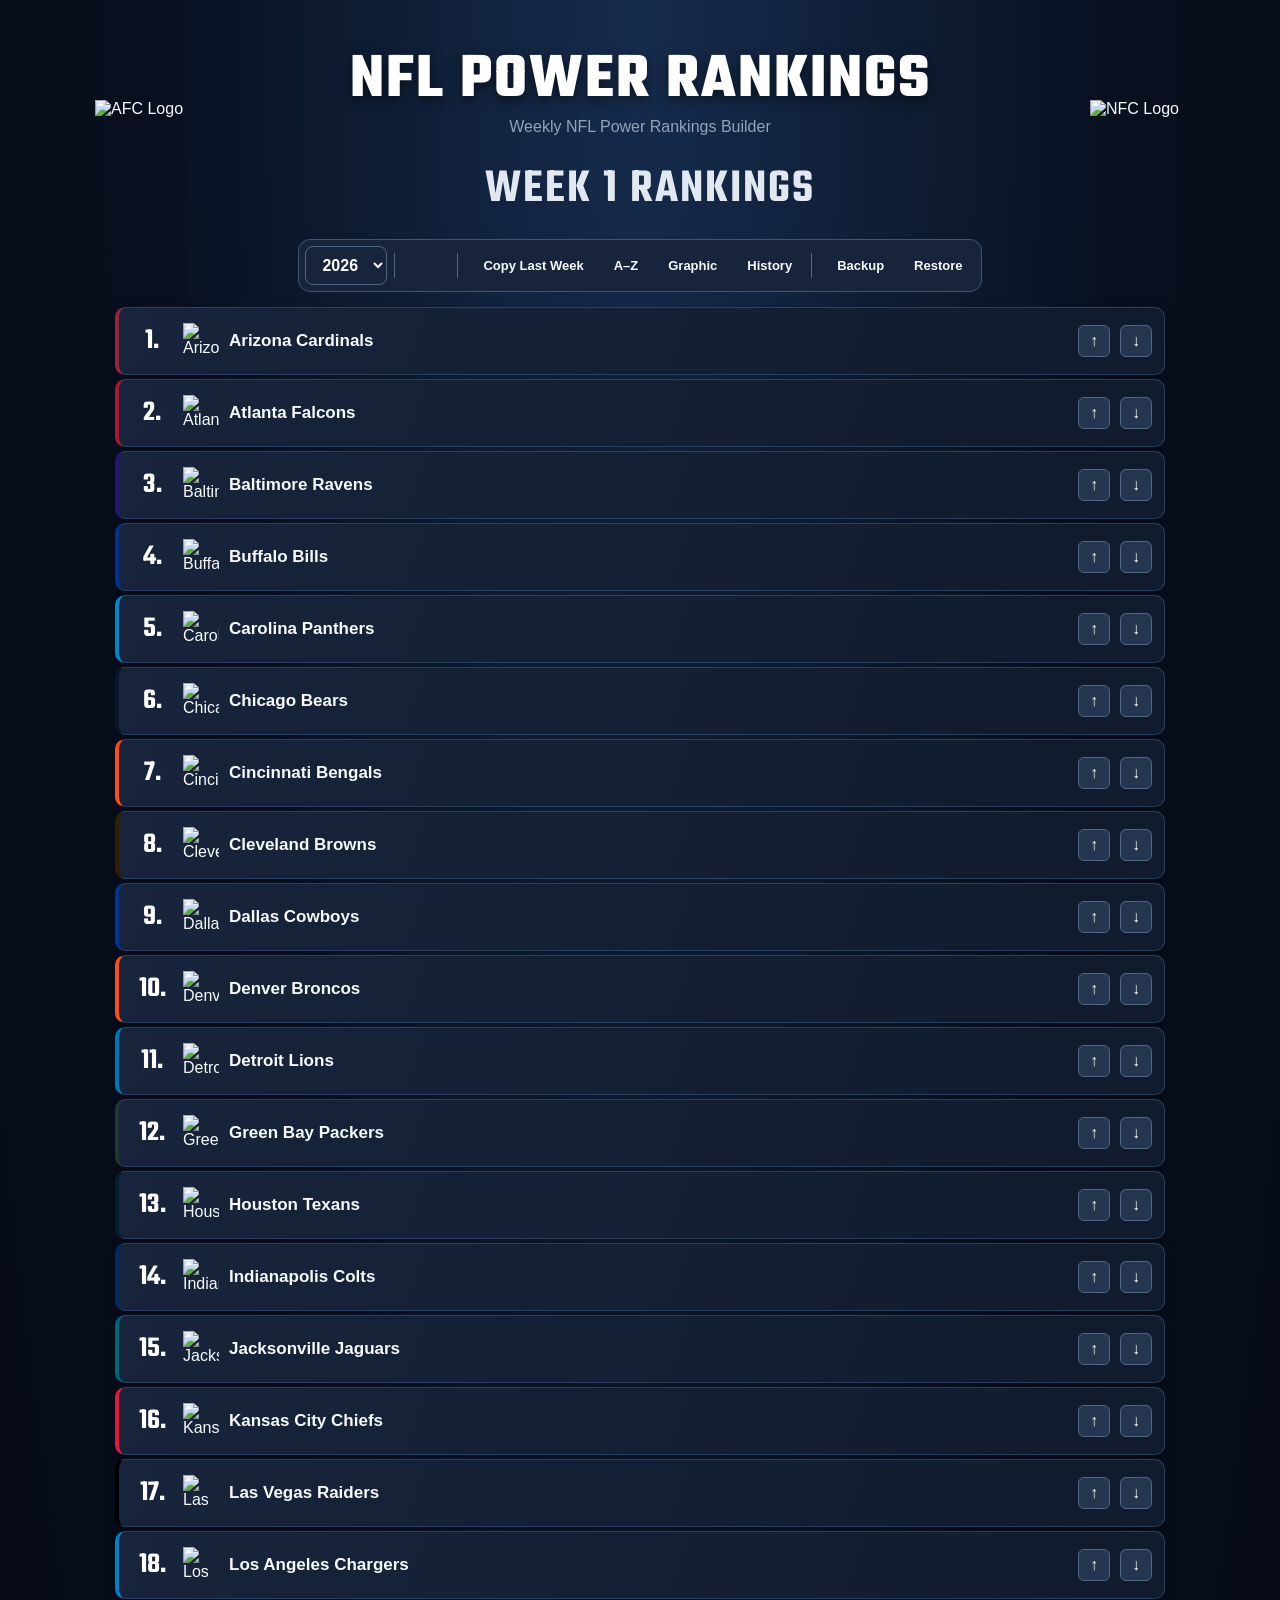
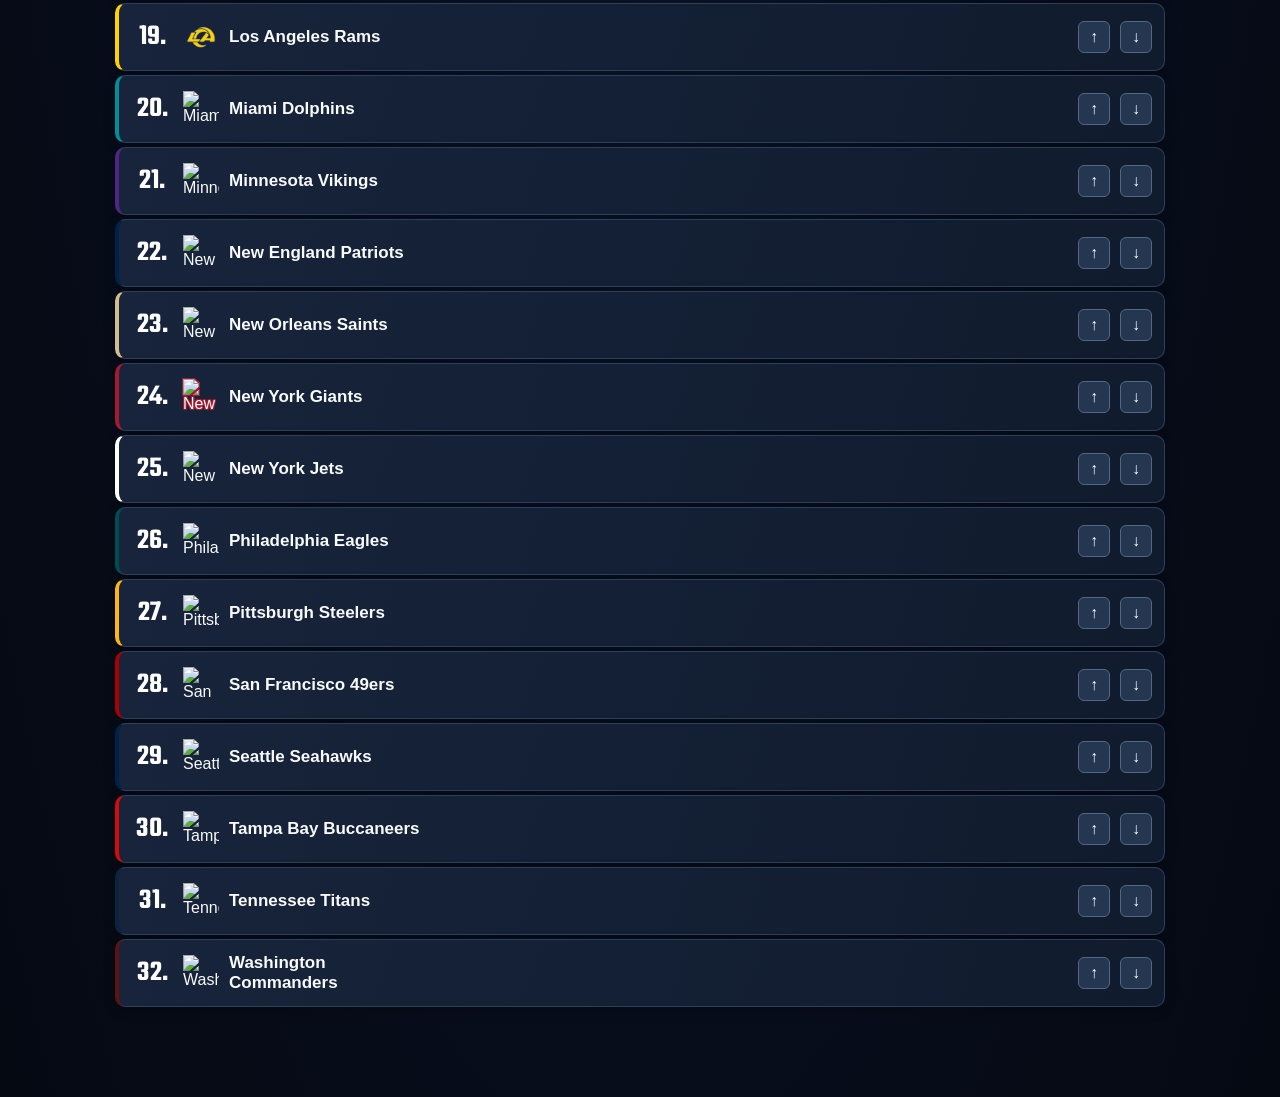
==== index.html @ c875bb42 "Add files via upload" ====
<!DOCTYPE html>
<html lang="en">
<head>
    <meta charset="UTF-8">

    <meta name="viewport" content="width=device-width, initial-scale=1.0">

    <title>NFL Power Rankings</title>
    
    
    <link rel="stylesheet" href="style.css?v=10">


     <script src="https://unpkg.com/lucide@0.468.0/dist/umd/lucide.min.js"></script>
</head>
<body>
    
<div class="site-header">

    <img
        src="https://commons.wikimedia.org/wiki/Special:Redirect/file/American_Football_Conference_logo.svg"
        alt="AFC Logo"
        class="conference-logo"
    >

    <div class="header-text">
        <h1>NFL POWER RANKINGS</h1>
        <p>Weekly NFL Power Rankings Builder</p>
    </div>

    <img
        src="https://commons.wikimedia.org/wiki/Special:Redirect/file/National_Football_Conference_logo.svg"
        alt="NFC Logo"
        class="conference-logo"
    >

</div>



<div class="season-week-header">
    <h2 id="weekTitle">Week 1 Rankings</h2>
</div>








<div class="controls-container">


    <select id="seasonSelect" onchange="changeSeason()">
        <option value="2026">2026</option>
        <option value="2027">2027</option>
        <option value="2028">2028</option>
        <option value="2029">2029</option>
        <option value="2030">2030</option>
    </select>

    <span class="toolbar-divider"></span>

    <button onclick="previousWeek()" title="Previous Week">
        <i data-lucide="chevron-left"></i>
    </button>

    <button onclick="nextWeek()" title="Next Week">
        <i data-lucide="chevron-right"></i>
    </button>

    <span class="toolbar-divider"></span>

    <button onclick="copyPreviousWeek()" title="Copy Previous Week's Rankings">
        <i data-lucide="copy"></i>
        Copy Last Week
    </button>

    <button onclick="sortAlphabetically()" title="Sort Alphabetically">
        <i data-lucide="arrow-down-a-z"></i>
        A–Z
    </button>

    <button onclick="generateGraphic()" title="Generate Graphic">
        <i data-lucide="image"></i>
        Graphic
    </button>


<button onclick="window.location.href='history.html'"
        title="View Rankings History">
    <i data-lucide="chart-no-axes-combined"></i>
    History
</button>


    <span class="toolbar-divider"></span>

    <button onclick="downloadBackup()" title="Download Backup">
        <i data-lucide="download"></i>
        Backup
    </button>

    <button onclick="document.getElementById('backupFileInput').click()"
            title="Restore Backup">
        <i data-lucide="upload"></i>
        Restore
    </button>

</div>





<input
    type="file"
    id="backupFileInput"
    accept=".json,application/json"
    style="display: none;"
    onchange="restoreBackup(event)"
>

<div id="rankings"></div>


<script>



const today = new Date();

let currentSeason = today.getFullYear();

// January and February belong to the previous NFL season
if (today.getMonth() === 0 || today.getMonth() === 1) {
    currentSeason--;
}

let currentWeek = Number(localStorage.getItem("currentWeek")) || 1;


function migrate2026Rankings() {
    for (let week = 1; week <= 18; week++) {
        const oldKey = "rankings_week_" + week;
        const newKey = "rankings_2026_week_" + week;

        const oldRankings = localStorage.getItem(oldKey);
        const newRankings = localStorage.getItem(newKey);

        // Copy old rankings only if the new key doesn't exist.
        if (oldRankings !== null && newRankings === null) {
            localStorage.setItem(newKey, oldRankings);
        }
    }
}

// Copy existing rankings into the 2026 season.
migrate2026Rankings();
   


const defaultTeams = [
    "Arizona Cardinals",
    "Atlanta Falcons",
    "Baltimore Ravens",
    "Buffalo Bills",
    "Carolina Panthers",
    "Chicago Bears",
    "Cincinnati Bengals",
    "Cleveland Browns",
    "Dallas Cowboys",
    "Denver Broncos",
    "Detroit Lions",
    "Green Bay Packers",
    "Houston Texans",
    "Indianapolis Colts",
    "Jacksonville Jaguars",
    "Kansas City Chiefs",
    "Las Vegas Raiders",
    "Los Angeles Chargers",
    "Los Angeles Rams",
    "Miami Dolphins",
    "Minnesota Vikings",
    "New England Patriots",
    "New Orleans Saints",
    "New York Giants",
    "New York Jets",
    "Philadelphia Eagles",
    "Pittsburgh Steelers",
    "San Francisco 49ers",
    "Seattle Seahawks",
    "Tampa Bay Buccaneers",
    "Tennessee Titans",
    "Washington Commanders"
];

const teamAbbreviations = {
    "Arizona Cardinals": "ari",
    "Atlanta Falcons": "atl",
    "Baltimore Ravens": "bal",
    "Buffalo Bills": "buf",
    "Carolina Panthers": "car",
    "Chicago Bears": "chi",
    "Cincinnati Bengals": "cin",
    "Cleveland Browns": "cle",
    "Dallas Cowboys": "dal",
    "Denver Broncos": "den",
    "Detroit Lions": "det",
    "Green Bay Packers": "gb",
    "Houston Texans": "hou",
    "Indianapolis Colts": "ind",
    "Jacksonville Jaguars": "jax",
    "Kansas City Chiefs": "kc",
    "Las Vegas Raiders": "lv",
    "Los Angeles Chargers": "lac",
    "Los Angeles Rams": "lar",
    "Miami Dolphins": "mia",
    "Minnesota Vikings": "min",
    "New England Patriots": "ne",
    "New Orleans Saints": "no",
    "New York Giants": "nyg",
    "New York Jets": "nyj",
    "Philadelphia Eagles": "phi",
    "Pittsburgh Steelers": "pit",
    "San Francisco 49ers": "sf",
    "Seattle Seahawks": "sea",
    "Tampa Bay Buccaneers": "tb",
    "Tennessee Titans": "ten",
    "Washington Commanders": "wsh"
};

const teamColors = {
    "Arizona Cardinals": "#97233F",
    "Atlanta Falcons": "#A71930",
    "Baltimore Ravens": "#241773",
    "Buffalo Bills": "#00338D",
    "Carolina Panthers": "#0085CA",
    "Chicago Bears": "#0B162A",
    "Cincinnati Bengals": "#FB4F14",
    "Cleveland Browns": "#311D00",
    "Dallas Cowboys": "#003594",
    "Denver Broncos": "#FB4F14",
    "Detroit Lions": "#0076B6",
    "Green Bay Packers": "#203731",
    "Houston Texans": "#03202F",
    "Indianapolis Colts": "#002C5F",
    "Jacksonville Jaguars": "#006778",
    "Kansas City Chiefs": "#E31837",
    "Las Vegas Raiders": "#000000",
    "Los Angeles Chargers": "#0080C6",
    "Los Angeles Rams": "#FFD100",
    "Miami Dolphins": "#008E97",
    "Minnesota Vikings": "#4F2683",
    "New England Patriots": "#002244",
    "New Orleans Saints": "#D3BC8D",
    "New York Giants": "#A71930",
    "New York Jets": "#FFFFFF",
    "Philadelphia Eagles": "#004C54",
    "Pittsburgh Steelers": "#FFB612",
    "San Francisco 49ers": "#AA0000",
    "Seattle Seahawks": "#002244",
    "Tampa Bay Buccaneers": "#D50A0A",
    "Tennessee Titans": "#0C2340",
    "Washington Commanders": "#5A1414"
};








teams = JSON.parse(
    localStorage.getItem(
        "rankings_" + currentSeason + "_week_" + currentWeek
    )
) || [...defaultTeams];








function displayRankings() {
    let rankingsDiv = document.getElementById("rankings");
    rankingsDiv.innerHTML = "";

    teams.forEach(function(team, index) {
        let change = getRankChange(team, index + 1);
        let changeDisplay = "";

        if (change > 0) {
            changeDisplay = `<span style="color: green;">▲ ${change}</span>`;
        } else if (change < 0) {
            changeDisplay = `<span style="color: red;">▼ ${Math.abs(change)}</span>`;
        } else if (change === 0) {
            changeDisplay = `<span style="color: gray;">—</span>`;
        }

        // Get the team's official color
        const teamColor = teamColors[team] || "#4b6b97";

        rankingsDiv.innerHTML += `
            <p class="ranking-card"
               draggable="true"
               data-index="${index}"
               style="display: flex; align-items: center; gap: 12px;
                      border-left-color: ${teamColor};">

                <strong>${index + 1}.</strong>

                <img
                    
                    src="${team === 'Los Angeles Rams' ? 'rams-logo.png' : `https://a.espncdn.com/i/teamlogos/nfl/500/${teamAbbreviations[team]}.png`}"
                    alt="${team} logo"
                    width="40"
                    height="40"
                    draggable="false"
                    style="object-fit: contain; filter: ${team === 'New York Giants' ? 'drop-shadow(1px 0 0 #A71930) drop-shadow(-1px 0 0 #A71930) drop-shadow(0 1px 0 #A71930) drop-shadow(0 -1px 0 #A71930)' : 'none'};"

                >

                <span style="width: 200px;">${team}</span>

                ${changeDisplay}

                <button onclick="moveUp(${index})">↑</button>
                <button onclick="moveDown(${index})">↓</button>
            </p>
        `;
    });

    setupDragAndDrop();
}

    







function setupDragAndDrop() {
    const rankingsDiv = document.getElementById("rankings");
    const cards = rankingsDiv.querySelectorAll(".ranking-card");

    let draggedIndex = null;
    let insertIndex = null;
    let pointerY = null;
    let scrollFrame = null;

    const indicator = document.createElement("div");
    indicator.className = "drop-indicator";

    // Auto-scroll settings
    const scrollZone = 110;
    const maxScrollSpeed = 20;

    function updateIndicator(clientY) {
        if (draggedIndex === null) return;

        const visibleCards = Array.from(cards);

        // Find where the dragged team should be inserted
        let targetCard = null;

        for (const card of visibleCards) {
            const rect = card.getBoundingClientRect();
            const midpoint = rect.top + rect.height / 2;

            if (clientY < midpoint) {
                targetCard = card;
                break;
            }
        }

        if (targetCard) {
            insertIndex = Number(targetCard.dataset.index);
            rankingsDiv.insertBefore(indicator, targetCard);
        } else {
            insertIndex = teams.length;
            rankingsDiv.appendChild(indicator);
        }
    }

    function autoScroll() {
        if (draggedIndex === null) {
            scrollFrame = null;
            return;
        }

        if (pointerY !== null) {
            const viewportHeight = window.innerHeight;
            let scrollAmount = 0;

            if (pointerY < scrollZone) {
                const intensity =
                    (scrollZone - Math.max(0, pointerY)) / scrollZone;

                scrollAmount = -maxScrollSpeed * intensity;

            } else if (pointerY > viewportHeight - scrollZone) {
                const intensity =
                    (pointerY - (viewportHeight - scrollZone)) / scrollZone;

                scrollAmount = maxScrollSpeed * intensity;
            }

            if (scrollAmount !== 0) {
                window.scrollBy(0, scrollAmount);
                updateIndicator(pointerY);
            }
        }

        scrollFrame = requestAnimationFrame(autoScroll);
    }

    function finishDrop() {
        if (draggedIndex === null || insertIndex === null) return;

        const movedTeam = teams.splice(draggedIndex, 1)[0];

        const finalIndex =
            insertIndex > draggedIndex
                ? insertIndex - 1
                : insertIndex;

        teams.splice(finalIndex, 0, movedTeam);

        cleanupDrag();

        saveRankings();
        displayRankings();
    }

    function cleanupDrag() {
        indicator.remove();

        cards.forEach(function(card) {
            card.classList.remove("dragging");
        });

        draggedIndex = null;
        insertIndex = null;
        pointerY = null;

        if (scrollFrame !== null) {
            cancelAnimationFrame(scrollFrame);
            scrollFrame = null;
        }
    }

    cards.forEach(function(card) {
        card.addEventListener("dragstart", function(event) {
            draggedIndex = Number(card.dataset.index);
            insertIndex = draggedIndex;
            pointerY = null;

            event.dataTransfer.effectAllowed = "move";
            event.dataTransfer.setData(
                "text/plain",
                String(draggedIndex)
            );

            card.classList.add("dragging");

            if (scrollFrame === null) {
                scrollFrame = requestAnimationFrame(autoScroll);
            }
        });

        card.addEventListener("dragover", function(event) {
            event.preventDefault();
            event.dataTransfer.dropEffect = "move";

            pointerY = event.clientY;
            updateIndicator(pointerY);
        });

        card.addEventListener("drop", function(event) {
            event.preventDefault();
            finishDrop();
        });

        card.addEventListener("dragend", function() {
            cleanupDrag();
        });
    });

    // Allow drops in the ranking list, including on the indicator
    rankingsDiv.addEventListener("dragover", function(event) {
        if (draggedIndex === null) return;

        event.preventDefault();
        event.dataTransfer.dropEffect = "move";

        pointerY = event.clientY;
        updateIndicator(pointerY);
    });

    rankingsDiv.addEventListener("drop", function(event) {
        if (draggedIndex === null) return;

        event.preventDefault();
        finishDrop();
    });
}



        



    function moveUp(index) {
        if (index === 0) return;

        [teams[index - 1], teams[index]] =
            [teams[index], teams[index - 1]];

        saveRankings();
        displayRankings();
    }

    function moveDown(index) {
        if (index === teams.length - 1) return;

        [teams[index + 1], teams[index]] =
            [teams[index], teams[index + 1]];

        saveRankings();
        displayRankings();
    }




function getRankChange(team, currentRank) {
    if (currentWeek === 1) return null;

    const previousWeekKey =
        "rankings_" + currentSeason + "_week_" + (currentWeek - 1);

    const previousRankings = JSON.parse(
        localStorage.getItem(previousWeekKey)
    );

    if (!previousRankings) return null;

    const previousRank = previousRankings.indexOf(team) + 1;

    if (previousRank === 0) return null;

    return previousRank - currentRank;
}





function updateAllWeeks() {
    // Find all seasons that have saved rankings
    const seasons = new Set([currentSeason]);

    for (let i = 0; i < localStorage.length; i++) {
        const key = localStorage.key(i);
        const match = key.match(/^rankings_(\d{4})_week_(\d{1,2})$/);

        if (match) {
            seasons.add(Number(match[1]));
        }
    }

    // Check saved rankings for every season
    seasons.forEach(function(season) {
        for (let week = 1; week <= 18; week++) {
            const key = "rankings_" + season + "_week_" + week;
            const saved = localStorage.getItem(key);

            if (saved) {
                const weekTeams = JSON.parse(saved);

                // Add any missing NFL teams
                defaultTeams.forEach(function(team) {
                    if (!weekTeams.includes(team)) {
                        weekTeams.push(team);
                    }
                });

                localStorage.setItem(key, JSON.stringify(weekTeams));
            }
        }
    });
}




function saveRankings() {
    const key = "rankings_" + currentSeason + "_week_" + currentWeek;
    localStorage.setItem(key, JSON.stringify(teams));
}




function downloadBackup() {
    // Save the current week's rankings first
    saveRankings();

    const backup = {
        type: "nfl-power-rankings-backup",
        version: 2,
        currentSeason: currentSeason,
        currentWeek: currentWeek,
        savedAt: new Date().toISOString(),
        seasons: {}
    };

    // Collect rankings from every saved season
    for (let i = 0; i < localStorage.length; i++) {
        const key = localStorage.key(i);

        // Find keys such as rankings_2026_week_7
        const match = key.match(/^rankings_(\d{4})_week_(\d{1,2})$/);

        if (!match) continue;

        const season = match[1];
        const week = Number(match[2]);

        if (week < 1 || week > 18) continue;

        if (!backup.seasons[season]) {
            backup.seasons[season] = {};
        }

        backup.seasons[season][week] = JSON.parse(
            localStorage.getItem(key)
        );
    }

    // Create the backup file
    const json = JSON.stringify(backup, null, 2);

    const blob = new Blob([json], {
        type: "application/json"
    });

    const url = URL.createObjectURL(blob);
    const link = document.createElement("a");

    // Include the date and time in the filename
    const now = new Date();

    const year = now.getFullYear();
    const month = String(now.getMonth() + 1).padStart(2, "0");
    const day = String(now.getDate()).padStart(2, "0");
    const hours = String(now.getHours()).padStart(2, "0");
    const minutes = String(now.getMinutes()).padStart(2, "0");

    link.href = url;

    link.download =
        `NFL-Power-Rankings-All-Seasons-Backup-${year}-${month}-${day}-${hours}${minutes}.json`;

    document.body.appendChild(link);
    link.click();
    link.remove();

    setTimeout(function() {
        URL.revokeObjectURL(url);
    }, 1000);
}




async function restoreBackup(event) {
    const input = event.target;
    const file = input.files[0];

    if (!file) return;

    try {
        const contents = await file.text();
        const backup = JSON.parse(contents);

        if (
            !backup ||
            backup.type !== "nfl-power-rankings-backup" ||
            ![1, 2].includes(backup.version)
        ) {
            throw new Error("This is not a valid NFL Power Rankings backup.");
        }

        
        let restoredSeasons = {};
        let restoredSeason;
        let restoredWeek;

        if (backup.version === 1) {
            // Older backups contain only 2026 rankings.
            restoredSeasons["2026"] = backup.rankings;
            restoredSeason = 2026;
            restoredWeek = backup.currentWeek;
        } else {
            // New backups contain multiple seasons.
            restoredSeasons = backup.seasons;
            restoredSeason = Number(backup.currentSeason);
            restoredWeek = backup.currentWeek;
        }

        if (
            !Number.isInteger(restoredSeason) ||
            restoredSeason < 2000 ||
            restoredSeason > 2100 ||
            !Number.isInteger(restoredWeek) ||
            restoredWeek < 1 ||
            restoredWeek > 18 ||
            !restoredSeasons ||
            typeof restoredSeasons !== "object" ||
            Array.isArray(restoredSeasons)
        ) {
            throw new Error("The backup contains invalid season information.");
        }

        const validatedData = {};
        let totalWeeks = 0;

        // Validate every season and week before changing saved data.
        for (const season in restoredSeasons) {
            if (
                !/^\d{4}$/.test(season) ||
                Number(season) < 2000 ||
                Number(season) > 2100
            ) {
                throw new Error("Invalid season found: " + season);
            }

            const seasonData = restoredSeasons[season];

            if (
                !seasonData ||
                typeof seasonData !== "object" ||
                Array.isArray(seasonData)
            ) {
                throw new Error("Invalid data for season " + season);
            }

            for (const week in seasonData) {
                const weekNumber = Number(week);

                if (
                    !Number.isInteger(weekNumber) ||
                    weekNumber < 1 ||
                    weekNumber > 18 ||
                    String(weekNumber) !== week
                ) {
                    throw new Error("Invalid week found in backup.");
                }

                const rankings = seasonData[week];

                const valid =
                    Array.isArray(rankings) &&
                    rankings.length === defaultTeams.length &&
                    new Set(rankings).size === defaultTeams.length &&
                    rankings.every(team => defaultTeams.includes(team));

                if (!valid) {
                    throw new Error(
                        "Invalid rankings for " +
                        season + " Week " + week
                    );
                }

                const key =
                    "rankings_" + season + "_week_" + week;

                validatedData[key] = JSON.stringify(rankings);
                totalWeeks++;
            }
        }

        if (totalWeeks === 0) {
            throw new Error("The backup contains no saved rankings.");
        }

        const confirmed = confirm(
            "Restore this backup?\n\n" +
            "This contains " + totalWeeks +
            " saved weeks across " +
            Object.keys(restoredSeasons).length +
            " season(s).\n\n" +
            "Restoring will replace your current saved rankings. " +
            "Download a backup of your current data first if needed."
        );

        if (!confirmed) return;

        // Identify existing season-specific ranking keys.
        const existingKeys = [];

        for (let i = 0; i < localStorage.length; i++) {
            const key = localStorage.key(i);

            if (/^rankings_\d{4}_week_\d{1,2}$/.test(key)) {
                existingKeys.push(key);
            }
        }

        // Save a temporary snapshot so failed restores can roll back.
        const snapshot = {};

        existingKeys.forEach(key => {
            snapshot[key] = localStorage.getItem(key);
        });

        const oldSeason = localStorage.getItem("currentSeason");
        const oldWeek = localStorage.getItem("currentWeek");

        try {
            existingKeys.forEach(key => {
                localStorage.removeItem(key);
            });

            for (const key in validatedData) {
                localStorage.setItem(key, validatedData[key]);
            }

            localStorage.setItem("currentSeason", String(restoredSeason));
            localStorage.setItem("currentWeek", String(restoredWeek));

        } catch (storageError) {
            // Restore previous values if saving fails.
            for (const key in validatedData) {
                localStorage.removeItem(key);
            }

            for (const key in snapshot) {
                localStorage.setItem(key, snapshot[key]);
            }

            if (oldSeason === null) {
                localStorage.removeItem("currentSeason");
            } else {
                localStorage.setItem("currentSeason", oldSeason);
            }

            if (oldWeek === null) {
                localStorage.removeItem("currentWeek");
            } else {
                localStorage.setItem("currentWeek", oldWeek);
            }

            throw storageError;
        }

        // Load the restored season and week.
        currentSeason = restoredSeason;
        currentWeek = restoredWeek;

        const currentKey =
            "rankings_" + currentSeason + "_week_" + currentWeek;

        teams = localStorage.getItem(currentKey)
            ? JSON.parse(localStorage.getItem(currentKey))
            : [...defaultTeams];

        document.getElementById("seasonSelect").value =
            String(currentSeason);

        document.getElementById("weekTitle").textContent =
            "Week " + currentWeek + " Rankings";

        displayRankings();

        alert("Backup restored successfully!");

    } catch (error) {
        console.error(error);
        alert("Could not restore backup: " + error.message);

    } finally {
        // Allow the same file to be selected again.
        input.value = "";
    }
}





function nextWeek() {
    if (currentWeek === 18) return;

    saveRankings();

    currentWeek++;
    localStorage.setItem("currentWeek", currentWeek);

    const key = "rankings_" + currentSeason + "_week_" + currentWeek;
    const savedWeek = localStorage.getItem(key);

    if (savedWeek) {
        teams = JSON.parse(savedWeek);
    } else {
        // Start a new week using the previous week's order
        saveRankings();
    }

    document.getElementById("weekTitle").textContent =
        "Week " + currentWeek + " Rankings";

    displayRankings();
}

function previousWeek() {
    if (currentWeek === 1) return;

    saveRankings();

    currentWeek--;
    localStorage.setItem("currentWeek", currentWeek);

    const key = "rankings_" + currentSeason + "_week_" + currentWeek;
    const savedWeek = localStorage.getItem(key);

    if (savedWeek) {
        teams = JSON.parse(savedWeek);
    } else {
        teams = [...defaultTeams];
    }

    document.getElementById("weekTitle").textContent =
        "Week " + currentWeek + " Rankings";

    displayRankings();
}




function copyPreviousWeek() {
    if (currentWeek === 1) {
        alert("Week 1 does not have a previous week to copy.");
        return;
    }

    const previousWeekKey =
        "rankings_" + currentSeason + "_week_" + (currentWeek - 1);

    const previousRankings = localStorage.getItem(previousWeekKey);

    if (!previousRankings) {
        alert("No saved rankings found for the previous week.");
        return;
    }

    const confirmed = confirm(
        "Copy Week " + (currentWeek - 1) +
        " of the " + currentSeason + " season into Week " +
        currentWeek + "?\n\nThis will replace your current rankings."
    );

    if (!confirmed) return;

    teams = JSON.parse(previousRankings);

    saveRankings();
    displayRankings();
}



function changeSeason() {
    const selectedSeason = Number(
        document.getElementById("seasonSelect").value
    );

    if (selectedSeason === currentSeason) return;

    // Save the current season's rankings before switching
    saveRankings();

    // Switch to the selected season
    currentSeason = selectedSeason;
    localStorage.setItem("currentSeason", currentSeason);

    // Start at Week 1 of the selected season
    currentWeek = 1;
    localStorage.setItem("currentWeek", currentWeek);

    // Load existing rankings or start with alphabetical order
    const key = "rankings_" + currentSeason + "_week_1";
    const savedRankings = localStorage.getItem(key);

    teams = savedRankings
        ? JSON.parse(savedRankings)
        : [...defaultTeams];

    document.getElementById("weekTitle").textContent =
        "Week 1 Rankings";

    displayRankings();
}



function sortAlphabetically() {
    const confirmed = confirm(
        "Sort Week " + currentWeek +
        " alphabetically (A–Z)?\n\n" +
        "This will replace your current ranking order."
    );

    if (!confirmed) return;

    // Sort teams alphabetically by name
    teams.sort((a, b) => a.localeCompare(b));

    // Automatically save the new ranking order
    saveRankings();

    // Update the displayed rankings
    displayRankings();
}



document.getElementById("weekTitle").textContent =
    "Week " + currentWeek + " Rankings";

    
updateAllWeeks();

teams = JSON.parse(
    localStorage.getItem("rankings_week_" + currentWeek)
) || [...defaultTeams];

function getContrastTextColor(hexColor) {
    hexColor = hexColor.replace("#", "");

    let r = parseInt(hexColor.substring(0, 2), 16);
    let g = parseInt(hexColor.substring(2, 4), 16);
    let b = parseInt(hexColor.substring(4, 6), 16);

    let brightness = (r * 299 + g * 587 + b * 114) / 1000;

    return brightness > 155 ? "#111827" : "#ffffff";
}




function generateGraphic() {
    const graphicWindow = window.open("", "_blank");

    if (!graphicWindow) {
        alert("Please allow pop-ups to view your graphic.");
        return;
    }

    function createChevronSVG(direction, index) {
        const isUp = direction === "up";
        const rotation = isUp ? "" : "rotate(180 18 18)";
        const id = "gradient" + index + direction;

        const colors = isUp
            ? ["#e4ffe9", "#71ef98", "#1bc455", "#087c31", "#03451d"]
            : ["#ffe3e3", "#ff9090", "#f43139", "#a60b1c", "#56000b"];

        return `
            <svg class="double-chevron" viewBox="0 0 36 36" aria-hidden="true">
                <defs>
                    <linearGradient id="${id}" x1="0%" y1="0%" x2="100%" y2="100%">
                        <stop offset="0%" stop-color="${colors[0]}"/>
                        <stop offset="22%" stop-color="${colors[1]}"/>
                        <stop offset="48%" stop-color="${colors[2]}"/>
                        <stop offset="75%" stop-color="${colors[3]}"/>
                        <stop offset="100%" stop-color="${colors[4]}"/>
                    </linearGradient>
                </defs>

                <g transform="${rotation}">
                    <path
                        d="M18 2 L34 18 L28.5 18 L18 7.5 L7.5 18 L2 18 Z"
                        fill="url(#${id})"
                        stroke="${isUp ? "#b7ffc8" : "#ffc1c1"}"
                        stroke-width="1.2"
                        stroke-linejoin="round"
                    />
                    <path
                        d="M18 18 L34 34 L28.5 34 L18 23.5 L7.5 34 L2 34 Z"
                        fill="url(#${id})"
                        stroke="${isUp ? "#b7ffc8" : "#ffc1c1"}"
                        stroke-width="1.2"
                        stroke-linejoin="round"
                    />
                </g>
            </svg>
        `;
    }

    function renderMovement(change, index) {
        if (change > 0) {
            return `
                <div class="movement-plate up">
                    ${createChevronSVG("up", index)}
                    <span class="movement-number">${change}</span>
                </div>
            `;
        }

        if (change < 0) {
            return `
                <div class="movement-plate down">
                    ${createChevronSVG("down", index)}
                    <span class="movement-number">${Math.abs(change)}</span>
                </div>
            `;
        }

        if (change === 0) {
            return `
                <div class="movement-plate same">
                    <span class="movement-dash">—</span>
                </div>
            `;
        }

        return `<div class="movement-plate empty"></div>`;
    }

    // Rankings fill from left to right:
    // 1-4, then 5-8, continuing through 29-32.
    const columns = ["", "", "", ""];

    teams.forEach(function(team, index) {
        const rank = index + 1;
        const change = getRankChange(team, rank);
        const teamColor = teamColors[team] || "#333333";

        const logoUrl =
            "https://a.espncdn.com/i/teamlogos/nfl/500/" +
            teamAbbreviations[team] + ".png";

        const card = `
            <div class="team-card" style="background-color: ${teamColor};">
                <img
                    class="team-logo"
                    src="${logoUrl}"
                    crossorigin="anonymous"
                    alt="${team} logo"
                >

                <div class="card-overlay">
                    <div class="rank-plate">
                        <span class="rank-number">${rank}</span>
                    </div>

                    ${renderMovement(change, index)}
                </div>
            </div>
        `;

        const columnIndex = index % 4;
        columns[columnIndex] += card;
    });

    graphicWindow.document.write(`
        <!DOCTYPE html>
        <html lang="en">
        <head>
            <meta charset="UTF-8">
            <meta name="viewport" content="width=device-width, initial-scale=1">
            <title>Week ${currentWeek} Power Rankings</title>

            <link rel="preconnect" href="https://fonts.googleapis.com">
            <link rel="preconnect" href="https://fonts.gstatic.com" crossorigin>
            <link href="https://fonts.googleapis.com/css2?family=Teko:wght@500;600;700&display=swap" rel="stylesheet">

            <script src="https://cdnjs.cloudflare.com/ajax/libs/html2canvas/1.4.1/html2canvas.min.js"><\/script>

            <style>
                * {
                    box-sizing: border-box;
                }

                body {
                    margin: 0;
                    padding: 20px;
                    background: #05070c;
                    font-family: Arial, Helvetica, sans-serif;
                    overflow-x: hidden;
                }

                /* DOWNLOAD BUTTON */

                .download-controls {
                    text-align: center;
                    margin-bottom: 25px;
                }

                #downloadButton {
                    background: #1f2937;
                    color: white;
                    border: 1px solid #475569;
                    border-radius: 8px;
                    padding: 14px 30px;
                    font-size: 16px;
                    font-weight: 800;
                    cursor: pointer;
                }

                #downloadButton:hover {
                    background: #334155;
                }

                #downloadButton:disabled {
                    opacity: 0.6;
                    cursor: wait;
                }

                /* RESPONSIVE PREVIEW WRAPPER */

                .preview-wrapper {
                    position: relative;
                    width: 100%;
                    margin: 0 auto;
                }

                /* ORIGINAL FULL-SIZE GRAPHIC */

                .graphic-container {
                    width: 1200px;
                    margin: 0;
                    background: #05070c;
                    border-radius: 16px;
                    overflow: hidden;
                    box-shadow: 0 12px 32px rgba(0,0,0,0.45);
                    border: 1px solid #1f2937;

                    transform-origin: top left;
                }

                /* HEADER */

                .header {
                    position: relative;
                    overflow: hidden;
                    background: linear-gradient(
                        135deg,
                        #05070c 0%,
                        #10203c 50%,
                        #05070c 100%
                    );
                    color: white;
                    text-align: center;
                    padding: 24px 20px 18px;
                    border-bottom: 3px solid #334155;
                }

                .header-art {
                    position: absolute;
                    inset: 0;
                    z-index: 1;
                    pointer-events: none;
                }

                /* OPAQUE NFL SHIELD */

                .nfl-watermark {
                    position: absolute;
                    width: 125px;
                    height: 125px;
                    left: 92%;
                    top: 50%;
                    transform: translate(-50%, -50%);
                    object-fit: contain;
                    opacity: 1;
                }

                .header-content {
                    position: relative;
                    z-index: 2;
                }

                /* ORIGINAL WHITE TEKO TITLE */

                .header h1 {
                    margin: 0;
                    font-family: "Teko", Arial, sans-serif;
                    font-size: 72px;
                    font-weight: 700;
                    letter-spacing: 3px;
                    line-height: 0.95;
                    color: #f8fafc;
                    text-transform: uppercase;
                    text-shadow: 0 3px 10px rgba(0,0,0,0.45);
                }

                .header-week {
                    margin-top: 8px;
                    font-family: "Teko", Arial, sans-serif;
                    font-size: 40px;
                    font-weight: 600;
                    letter-spacing: 2px;
                    line-height: 1;
                    color: #cbd5e1;
                    text-transform: uppercase;
                    text-shadow: 0 2px 6px rgba(0,0,0,0.4);
                }

                /* RANKINGS GRID */

                .content {
                    padding: 20px;
                    background: #05070c;
                }

                .columns {
                    display: grid;
                    grid-template-columns: repeat(4, minmax(0, 1fr));
                    gap: 14px;
                }

                .column {
                    display: flex;
                    flex-direction: column;
                    gap: 12px;
                    min-width: 0;
                }

                /* TEAM CARDS */

                .team-card {
                    height: 160px;
                    position: relative;
                    overflow: hidden;
                    border-radius: 9px;
                    border: 2px solid rgba(255,255,255,0.10);
                    box-shadow:
                        0 4px 7px rgba(0,0,0,0.25),
                        inset 0 1px 0 rgba(255,255,255,0.15);
                }

                .team-logo {
                    position: absolute;
                    width: 180px;
                    height: 180px;
                    left: 50%;
                    top: 59%;
                    transform: translate(-50%, -50%) scale(1.2);
                    object-fit: contain;
                    opacity: 1;
                    z-index: 1;
                    filter: drop-shadow(0 4px 7px rgba(0,0,0,0.20));
                }

                /* CARD OVERLAYS */

                .card-overlay {
                    position: absolute;
                    top: 0;
                    left: 0;
                    right: 0;
                    z-index: 5;
                    display: flex;
                    justify-content: space-between;
                    align-items: flex-start;
                    pointer-events: none;
                }

                /* RANK NUMBER */

                .rank-plate {
                    width: 59px;
                    height: 50px;
                    display: flex;
                    align-items: center;
                    justify-content: center;
                    background: #0f172a;
                    color: white;
                    border-right: 3px solid #475569;
                    border-bottom: 3px solid #475569;
                    border-radius: 0 0 7px 0;
                    box-shadow:
                        3px 4px 7px rgba(0,0,0,0.42),
                        inset 0 2px 0 rgba(255,255,255,0.12);
                }

                .rank-number {
                    font-size: 33px;
                    font-weight: 900;
                    line-height: 1;
                    color: #ffffff;
                    text-shadow: 0 2px 3px rgba(0,0,0,0.65);
                }

                /* MOVEMENT INDICATORS */

                .movement-plate {
                    height: 50px;
                    min-width: 82px;
                    padding: 5px 10px;
                    display: flex;
                    align-items: center;
                    justify-content: center;
                    gap: 5px;
                    background: #0f172a;
                    border-left: 3px solid #475569;
                    border-bottom: 3px solid #475569;
                    border-radius: 0 0 0 7px;
                    box-shadow:
                        -3px 4px 7px rgba(0,0,0,0.42),
                        inset 0 2px 0 rgba(255,255,255,0.12);
                }

                /* 3D CHEVRONS */

                .double-chevron {
                    width: 33px;
                    height: 33px;
                    flex-shrink: 0;
                    filter: drop-shadow(0 2px 2px rgba(0,0,0,0.6));
                }

                .movement-number {
                    font-size: 25px;
                    font-weight: 900;
                    line-height: 1;
                    text-shadow: 0 2px 3px rgba(0,0,0,0.6);
                }

                .movement-plate.up .movement-number {
                    color: #60ed8e;
                }

                .movement-plate.down .movement-number {
                    color: #ff626e;
                }

                .movement-dash {
                    font-size: 28px;
                    font-weight: 900;
                    color: #b9c4d4;
                    line-height: 1;
                }

                .movement-plate.empty {
                    visibility: hidden;
                }
            </style>
        </head>

        <body>

            <div class="download-controls">
                <button id="downloadButton" onclick="downloadGraphic()">
                    Download PNG
                </button>
            </div>

            <div class="preview-wrapper" id="previewWrapper">
                <div class="graphic-container" id="graphic">

                    <div class="header">

                        <div class="header-art">
                            <img
                                class="nfl-watermark"
                                src="https://a.espncdn.com/i/teamlogos/leagues/500/nfl.png"
                                crossorigin="anonymous"
                                alt=""
                            >
                        </div>

                        <div class="header-content">
                            <h1>NFL POWER RANKINGS</h1>
                            <div class="header-week">Week ${currentWeek}</div>
                        </div>

                    </div>

                    <div class="content">
                        <div class="columns">
                            <div class="column">${columns[0]}</div>
                            <div class="column">${columns[1]}</div>
                            <div class="column">${columns[2]}</div>
                            <div class="column">${columns[3]}</div>
                        </div>
                    </div>

                </div>
            </div>

            <script>
                const graphic = document.getElementById("graphic");
                const previewWrapper = document.getElementById("previewWrapper");

                // Scale only the on-screen preview.
                function resizePreview() {
                    const availableWidth = document.body.clientWidth - 40;
                    const originalWidth = 1200;

                    const scale = Math.min(
                        1,
                        availableWidth / originalWidth
                    );

                    graphic.style.transform = "scale(" + scale + ")";

                    previewWrapper.style.width =
                        (originalWidth * scale) + "px";

                    previewWrapper.style.height =
                        (graphic.offsetHeight * scale) + "px";
                }

                window.addEventListener("resize", resizePreview);
                resizePreview();

                async function downloadGraphic() {
                    const button = document.getElementById("downloadButton");

                    button.disabled = true;
                    button.textContent = "Generating PNG...";

                    try {
                        if (document.fonts && document.fonts.ready) {
                            await document.fonts.ready;
                        }

                        if (typeof html2canvas === "undefined") {
                            throw new Error(
                                "The PNG export library did not load."
                            );
                        }

                        await Promise.all(
                            Array.from(graphic.querySelectorAll("img")).map(img => {
                                if (img.complete) {
                                    return Promise.resolve();
                                }

                                return new Promise(resolve => {
                                    img.addEventListener(
                                        "load",
                                        resolve,
                                        { once: true }
                                    );
                                    img.addEventListener(
                                        "error",
                                        resolve,
                                        { once: true }
                                    );
                                });
                            })
                        );

                        // Temporarily remove preview scaling for export.
                        const previousTransform = graphic.style.transform;
                        graphic.style.transform = "none";

                        try {
                            const canvas = await html2canvas(graphic, {
                                scale: 2,
                                backgroundColor: "#05070c",
                                useCORS: true,
                                allowTaint: false,
                                logging: false,
                                width: graphic.offsetWidth,
                                height: graphic.offsetHeight,
                                windowWidth: 1260
                            });

                            const link = document.createElement("a");
                            link.download =
                                "NFL-Power-Rankings-Week-${currentWeek}.png";
                            link.href = canvas.toDataURL("image/png");

                            document.body.appendChild(link);
                            link.click();
                            link.remove();

                        } finally {
                            // Restore the scaled preview.
                            graphic.style.transform = previousTransform;
                        }

                    } catch (error) {
                        console.error(error);
                        alert(
                            "Could not download the graphic. " +
                            "Check Safari's developer console."
                        );
                    } finally {
                        button.disabled = false;
                        button.textContent = "Download PNG";
                    }
                }
            <\/script>

        </body>
        </html>
    `);

    graphicWindow.document.close();
}








document.getElementById("seasonSelect").value = String(currentSeason);


displayRankings();

lucide.createIcons();

</script>


</body>
</html>
---- style.css ----
@import url('https://fonts.googleapis.com/css2?family=Teko:wght@500;600;700&display=swap');



body {
    background-color: #f0f2f5;
    font-family: Arial, sans-serif;
    margin: 0;
    padding: 30px;
}

h1 {
    color: #1a1a2e;
    font-size: 36px;
    text-align: center;
    margin-bottom: 10px;
}

h2 {
    color: #1a1a2e;
    font-size: 26px;
}

p {
    color: #333333;
}


#rankings {
    max-width: 750px;
    margin: 30px auto;
}

#rankings p {
    background-color: white;
    padding: 12px 18px;
    margin: 8px 0;
    border-radius: 10px;
    box-shadow: 0 2px 5px rgba(0, 0, 0, 0.08);
    min-height: 45px;
}

#rankings img {
    width: 45px;
    height: 45px;
    object-fit: contain;
}

#rankings button {
    background-color: #e9ecf1;
    border: none;
    border-radius: 6px;
    padding: 8px 12px;
    cursor: pointer;
    font-size: 16px;
}

#rankings button:hover {
    background-color: #d0d7e2;
}


body > button {
    background-color: #1a1a2e;
    color: white;
    border: none;
    border-radius: 8px;
    padding: 12px 20px;
    font-size: 15px;
    font-weight: bold;
    cursor: pointer;
    margin-right: 10px;
}

body > button:hover {
    background-color: #343454;
}

#weekTitle {
    text-align: center;
    margin-top: 35px;
}



.ranking-card {
    cursor: grab;
    user-select: none;
    transition: opacity 0.15s ease;
}

.ranking-card:active {
    cursor: grabbing;
}

.ranking-card.dragging {
    opacity: 0.35;
}

/* Insertion line between team cards */
.drop-indicator {
    height: 5px;
    background: #3b82f6;
    border-radius: 5px;
    margin: 3px 0;
    box-shadow:
        0 0 8px rgba(59, 130, 246, 0.7),
        0 0 16px rgba(59, 130, 246, 0.35);
    pointer-events: none;
}

.ranking-card button {
    cursor: pointer;
}




/* =====================================
   NFL POWER RANKINGS - MAIN SITE DESIGN
   ===================================== */

body {
    background:
        radial-gradient(ellipse at top, #162c4d 0%, #080f1e 55%, #050912 100%);
    color: #f8fafc;
    font-family: Arial, Helvetica, sans-serif;
    min-height: 100vh;
}

/* MAIN TITLE */

.header-text h1 {
    font-family: "Teko", Impact, sans-serif;
    font-size: 72px;
    font-weight: 700;
    letter-spacing: 2px;
    text-transform: uppercase;
    text-align: center;
    color: #ffffff;
    margin: 30px auto 0;
    line-height: 1;
    text-shadow: 0 4px 12px rgba(0,0,0,0.5);
}

.header-text p {
    text-align: center;
    color: #94a3b8;
    font-size: 16px;
    margin: 10px auto 30px;
}

/* CURRENT WEEK TITLE */

#weekTitle {
    font-family: "Teko", Impact, sans-serif;
    font-size: 48px;
    font-weight: 600;
    letter-spacing: 2px;
    text-transform: uppercase;
    text-align: center;
    color: #e2e8f0;
    margin: 30px auto 20px;
}

/* TOP ACTION BUTTONS */

body > button {
    background: #17243b;
    color: #f8fafc;
    border: 1px solid #354761;
    border-radius: 9px;
    padding: 13px 19px;
    font-size: 14px;
    font-weight: 700;
    cursor: pointer;
    transition:
        background 0.2s ease,
        border-color 0.2s ease,
        transform 0.15s ease;
    margin: 5px;
}

body > button:hover {
    background: #263c5d;
    border-color: #64748b;
    transform: translateY(-2px);
}

body > button:active {
    transform: translateY(0);
}

/* RANKINGS LIST */

#rankings {
    max-width: 1050px;
    margin: 35px auto 60px;
    padding: 0 15px;
}

/* INDIVIDUAL TEAM CARDS */

#rankings .ranking-card {
    display: flex;
    align-items: center;
    gap: 15px;
    position: relative;
    background: linear-gradient(
        110deg,
        #17243b 0%,
        #101b2d 100%
    );
    border: 1px solid #2d405e;
    border-left: 4px solid #4b6b97;
    border-radius: 10px;
    color: #f8fafc;
    padding: 15px 20px;
    margin: 10px 0;
    min-height: 76px;

    box-shadow: 0 4px 12px rgba(0,0,0,0.22);

    cursor: grab;
    user-select: none;

    transition:
        border-color 0.15s ease,
        box-shadow 0.15s ease,
        opacity 0.15s ease;
}

#rankings .ranking-card:hover {
    border-color: #6286ba;
    box-shadow: 0 5px 18px rgba(0,0,0,0.35);
}

#rankings .ranking-card.dragging {
    opacity: 0.35;
    cursor: grabbing;
}

/* RANK NUMBER */

.ranking-card strong {
    font-family: "Teko", Impact, sans-serif;
    font-size: 33px;
    font-weight: 600;
    line-height: 1;
    min-width: 42px;
    text-align: center;
    color: #ffffff;
}

/* TEAM LOGOS */

.ranking-card img {
    width: 52px;
    height: 52px;
    object-fit: contain;
    flex-shrink: 0;
    filter: drop-shadow(0 3px 4px rgba(0,0,0,0.3));
}

/* TEAM NAMES */

.ranking-card > span {
    font-size: 17px;
    font-weight: 600;
}

/* MOVE UP / DOWN BUTTONS */

.ranking-card button {
    background: #253750;
    color: #e2e8f0;
    border: 1px solid #40536f;
    border-radius: 7px;
    width: 42px;
    height: 42px;
    font-size: 20px;
    font-weight: bold;
    cursor: pointer;
    transition:
        background 0.15s ease,
        transform 0.15s ease;
}

.ranking-card button:hover {
    background: #3b5679;
    color: #ffffff;
    transform: scale(1.06);
}

/* BLUE DRAG INSERTION INDICATOR */

#rankings .drop-indicator {
    height: 5px;
    background: #38bdf8;
    border-radius: 5px;
    margin: 5px 0;
    box-shadow:
        0 0 10px rgba(56,189,248,0.8),
        0 0 20px rgba(56,189,248,0.4);
    pointer-events: none;
}



/* Ranking up/down buttons */

#rankings .ranking-card button {
    background: #253750;
    color: #ffffff;
    border: 1px solid #526783;
}

#rankings .ranking-card button:hover {
    background: #3b5679;
    border-color: #8ca8cf;
}




/* COMPACT TOOLBAR - WORD STYLE */

.controls-container {
    display: flex;
    flex-wrap: nowrap;
    align-items: center;
    justify-content: center;
    gap: 0;
    width: max-content;
    max-width: calc(100% - 30px);
    margin: 20px auto;
    padding: 6px;
    background: #17243b;
    border: 1px solid #405574;
    border-radius: 12px;
    overflow-x: auto;
}

.controls-container button {
    flex-shrink: 0;
    background: transparent;
    color: #f8fafc;
    border: none;
    border-radius: 6px;
    padding: 9px 12px;
    margin: 0;
    font-size: 13px;
    font-weight: 600;
    white-space: nowrap;
    cursor: pointer;
    transition: background 0.15s ease;
}

.controls-container button:hover {
    background: #304563;
}

.controls-container button:active {
    background: #425d82;
}


/* TOOLBAR VERTICAL DIVIDERS */

.toolbar-divider {
    width: 1px;
    height: 25px;
    background: #526783;
    margin: 0 7px;
    flex-shrink: 0;
}


/* LUCIDE TOOLBAR ICONS */

.controls-container button {
    display: inline-flex;
    align-items: center;
    justify-content: center;
    gap: 6px;
}

.controls-container button svg {
    width: 17px;
    height: 17px;
    stroke-width: 2.2;
    flex-shrink: 0;
}




/* COMPACT RANKING CARDS */

#rankings .ranking-card {
    min-height: 56px;
    padding: 5px 12px;
    margin: 4px 0;
    gap: 10px !important;
}

#rankings .ranking-card img {
    width: 36px;
    height: 36px;
}

#rankings .ranking-card strong {
    font-size: 29px;
}

#rankings .ranking-card button {
    width: 32px;
    height: 32px;
    font-size: 16px;
}



/* CENTER ARROWS INSIDE RANKING BUTTONS */

#rankings .ranking-card button {
    display: inline-flex;
    align-items: center;
    justify-content: center;
    padding: 0;
    line-height: 1;
    width: 32px;
    height: 32px;
}



/* AFC AND NFC HEADER */

.site-header {
    display: flex;
    align-items: center;
    justify-content: center;
    gap: 35px;
    max-width: 1200px;
    margin: 30px auto 15px;
}



.site-header .conference-logo {
    width: 95px;
    height: 95px;
    object-fit: contain;
    flex-shrink: 0;
    position: relative;
    top: 55px;
}


/* Move AFC logo inward */
.site-header .conference-logo:first-child {
    left: 55px;
}

/* Move NFC logo inward */
.site-header .conference-logo:last-child {
    right: 55px;
}


.site-header .header-text {
    flex: 1;
    min-width: 0;
    text-align: center;
}

.site-header .header-text h1 {
    font-size: clamp(36px, 5vw, 72px);
    white-space: nowrap;
    margin: 0;
}

.site-header .header-text p {
    margin: 12px 0 0;
}


/* COMPACT HEADER SPACING */

.site-header {
    margin-top: 15px;
    margin-bottom: 0;
}

.site-header .header-text p {
    margin-top: 5px;
    margin-bottom: 0;
}

#weekTitle {
    margin-top: 12px;
    margin-bottom: 8px;
}

.controls-container {
    margin-top: 8px;
    margin-bottom: 12px;
}

#rankings {
    margin-top: 15px;
}


/* MOVE RANKING BUTTONS TO THE RIGHT */

#rankings .ranking-card {
    display: flex;
    align-items: center;
}

/* Push the first arrow button to the far right */
#rankings .ranking-card button:first-of-type {
    margin-left: auto;
}

/* Keep the arrows grouped together */
#rankings .ranking-card button {
    flex-shrink: 0;
}



/* SEASON SELECTOR AND WEEK HEADING */

.season-week-header {
    display: flex;
    align-items: center;
    justify-content: center;
    gap: 18px;
    position: relative;
    z-index: 5;
    margin: 15px auto;
}

.season-week-header label {
    color: #cbd5e1;
    font-size: 16px;
    font-weight: 700;
}

#seasonSelect {
    background: #17243b;
    color: #ffffff;
    border: 1px solid #526783;
    border-radius: 8px;
    padding: 9px 12px;
    font-size: 16px;
    font-weight: 700;
    cursor: pointer;
}

.season-week-header #weekTitle {
    margin: 0 0 0 20px;
}



/* ==================================
   RANKINGS HISTORY PAGE
================================== */

.history-page-title {
    font-family: 'Teko', sans-serif;
    font-size: 56px;
    font-weight: 600;
    text-align: center;
    color: #e2e8f0;
    margin: 35px 0 15px;
    line-height: 1;
}

.history-page-container {
    max-width: 1150px;
    margin: 0 auto;
    padding: 10px 25px 60px;
}

.history-navigation {
    display: flex;
    justify-content: flex-start;
    margin-bottom: 25px;
}

.history-back-button {
    display: inline-flex;
    align-items: center;
    gap: 8px;
    padding: 10px 15px;
    background: #1a2a44;
    border: 1px solid #456080;
    border-radius: 8px;
    color: white;
    text-decoration: none;
    font-weight: 600;
}

.history-back-button:hover {
    background: #293e5c;
}

.history-back-button svg {
    width: 18px;
    height: 18px;
}

.history-selectors {
    display: flex;
    gap: 20px;
    margin-bottom: 25px;
    flex-wrap: wrap;
}

.history-selector-group {
    display: flex;
    align-items: center;
    gap: 10px;
}

.history-selector-group label {
    color: #cbd5e1;
    font-weight: 700;
}

.history-selector-group select {
    background: #1a2a44;
    color: white;
    border: 1px solid #526783;
    border-radius: 8px;
    padding: 10px 12px;
    font-size: 16px;
    font-weight: 600;
    cursor: pointer;
}

.history-graph-card {
    background: #14243b;
    border: 1px solid #344e70;
    border-radius: 14px;
    padding: 25px;
    min-height: 480px;
}

.history-team-header {
    display: flex;
    align-items: center;
    gap: 18px;
    margin-bottom: 25px;
}

.history-team-header img {
    width: 65px;
    height: 65px;
    object-fit: contain;
}

.history-team-header h3 {
    font-size: 26px;
    margin: 0;
    color: white;
}

.history-team-header p {
    color: #94a3b8;
    margin: 5px 0 0;
}

.history-chart-container {
    position: relative;
    width: 100%;
    height: 370px;
}

#historyChart {
    width: 100%;
    height: 100%;
}



/* Rankings History Week Filters */

.history-week-filters {
    display: flex;
    align-items: center;
    gap: 10px;
    margin-bottom: 25px;
    flex-wrap: wrap;
}

.history-week-filters label {
    color: #cbd5e1;
    font-weight: 700;
}

.history-week-filters select {
    background: #1a2a44;
    color: white;
    border: 1px solid #526783;
    border-radius: 8px;
    padding: 10px 12px;
    font-size: 16px;
    font-weight: 600;
    cursor: pointer;
}

.history-week-filters label:not(:first-child) {
    margin-left: 12px;
}



/* Align all history filters on one row */

.history-selectors {
    display: flex;
    align-items: center;
    gap: 22px;
    flex-wrap: wrap;
}

.history-week-filters {
    display: flex;
    align-items: center;
    gap: 12px;
    margin-bottom: 0;
}

.history-week-filters label:not(:first-child) {
    margin-left: 0;
}



/* Selected teams on Rankings History page */

.selected-teams {
    display: flex;
    flex-wrap: wrap;
    gap: 8px;
    align-items: center;
}

.selected-team-tag {
    display: inline-flex;
    align-items: center;
    gap: 8px;
    background: #263a56;
    border: 1px solid #526783;
    border-radius: 6px;
    padding: 6px 10px;
    color: white;
    font-size: 13px;
    font-weight: 600;
    white-space: nowrap;
}

.remove-team-button {
    background: transparent;
    border: none;
    color: #cbd5e1;
    font-size: 19px;
    font-weight: 700;
    line-height: 1;
    padding: 0 2px;
    cursor: pointer;
}

.remove-team-button:hover {
    color: #ff6464;
}



/* ==================================
   MOBILE LAYOUT
================================== */

@media (max-width: 600px) {

    .site-header {
        gap: 8px;
        padding: 0 12px;
        margin-top: 20px;
    }

    .site-header .conference-logo {
        width: 45px;
        height: 45px;
        position: static;
        top: auto;
    }

    .site-header .conference-logo:first-child {
        left: auto;
    }

    .site-header .conference-logo:last-child {
        right: auto;
    }

    .site-header .header-text h1 {
        font-size: 32px;
        white-space: normal;
        line-height: 1;
    }

    .site-header .header-text p {
        font-size: 11px;
        line-height: 1.3;
        margin-top: 5px;
    }
}


@media (max-width: 600px) {
    body {
        padding: 10px;
        overflow-x: hidden;
    }

    .controls-container {
        width: 100%;
        max-width: 100%;
        box-sizing: border-box;
    }
}



/* =====================================
   MOBILE IMPROVEMENTS - IPHONE
===================================== */

@media (max-width: 600px) {

    /* Keep everything within the phone screen */
    body {
        padding: 10px;
        overflow-x: hidden;
    }

    /* Header */
    .site-header {
        gap: 8px;
        padding: 0 5px;
        margin-top: 12px;
    }

    .site-header .conference-logo {
        width: 42px;
        height: 42px;
        position: static;
    }

    .site-header .conference-logo:first-child,
    .site-header .conference-logo:last-child {
        left: auto;
        right: auto;
    }

    .site-header .header-text h1 {
        font-size: clamp(25px, 7vw, 32px);
        white-space: normal;
        line-height: 1;
        letter-spacing: 1px;
    }

    .site-header .header-text p {
        font-size: 11px;
        line-height: 1.3;
        margin-top: 5px;
    }

    /* Week title - one line */
    .season-week-header {
        margin: 12px auto;
        padding: 0;
    }

    #weekTitle,
    .season-week-header #weekTitle {
        font-size: clamp(25px, 7vw, 34px);
        letter-spacing: 1px;
        white-space: nowrap;
        margin: 10px auto;
    }

    /* Toolbar - wrap buttons instead of cutting them off */
    .controls-container {
        display: flex;
        flex-wrap: wrap;
        justify-content: center;
        align-items: center;
        width: 100%;
        max-width: 100%;
        box-sizing: border-box;
        overflow: visible;
        gap: 4px;
        padding: 8px;
        margin: 12px auto;
    }

    .controls-container button {
        font-size: 11px;
        padding: 9px 7px;
        white-space: nowrap;
    }

    .controls-container button svg {
        width: 15px;
        height: 15px;
    }

    .toolbar-divider {
        display: none;
    }

    #seasonSelect {
        font-size: 13px;
        padding: 7px 5px;
        flex-shrink: 0;
    }

    /* Rankings list */
    #rankings {
        padding: 0 2px;
        margin-top: 12px;
    }

    #rankings .ranking-card {
        min-height: 55px;
        padding: 6px 7px;
        gap: 6px !important;
        margin: 5px 0;
        box-sizing: border-box;
    }

    /* Ranking numbers */
    #rankings .ranking-card strong {
        font-size: 25px;
        min-width: 28px;
    }

    /* Team logos */
    #rankings .ranking-card img {
        width: 29px;
        height: 29px;
        flex-shrink: 0;
    }

    /* Team names */
    #rankings .ranking-card > span {
        font-size: 12px;
        white-space: nowrap;
        min-width: 0;
        overflow: hidden;
        text-overflow: ellipsis;
    }

    /* Move buttons */
    #rankings .ranking-card button {
        width: 30px;
        height: 34px;
        min-width: 30px;
        padding: 0;
        flex-shrink: 0;
    }
}


@media (max-width: 600px) {

    #rankings .ranking-card > span {
        flex-shrink: 1;
        min-width: 0;
    }

    #rankings .ranking-card > span:last-of-type {
        flex-shrink: 0;
        white-space: nowrap;
        overflow: visible;
        text-overflow: clip;
    }

}


@media (max-width: 600px) {
    .site-header .conference-logo {
        transform: translateY(50px);
    }
}



@media (max-width: 600px) {

    /* Reduce space above the title */
    .site-header {
        margin-top: 5px;
    }

    /* Reduce space between title and subtitle */
    .site-header .header-text p {
        margin-top: 2px;
    }

    /* Bring week heading closer to subtitle */
    .season-week-header {
        margin-top: 0;
        margin-bottom: 4px;
    }

    #weekTitle,
    .season-week-header #weekTitle {
        margin-top: 0;
        margin-bottom: 0;
    }

    /* Bring toolbar closer to week heading */
    .controls-container {
        margin-top: 4px;
        margin-bottom: 10px;
    }
}
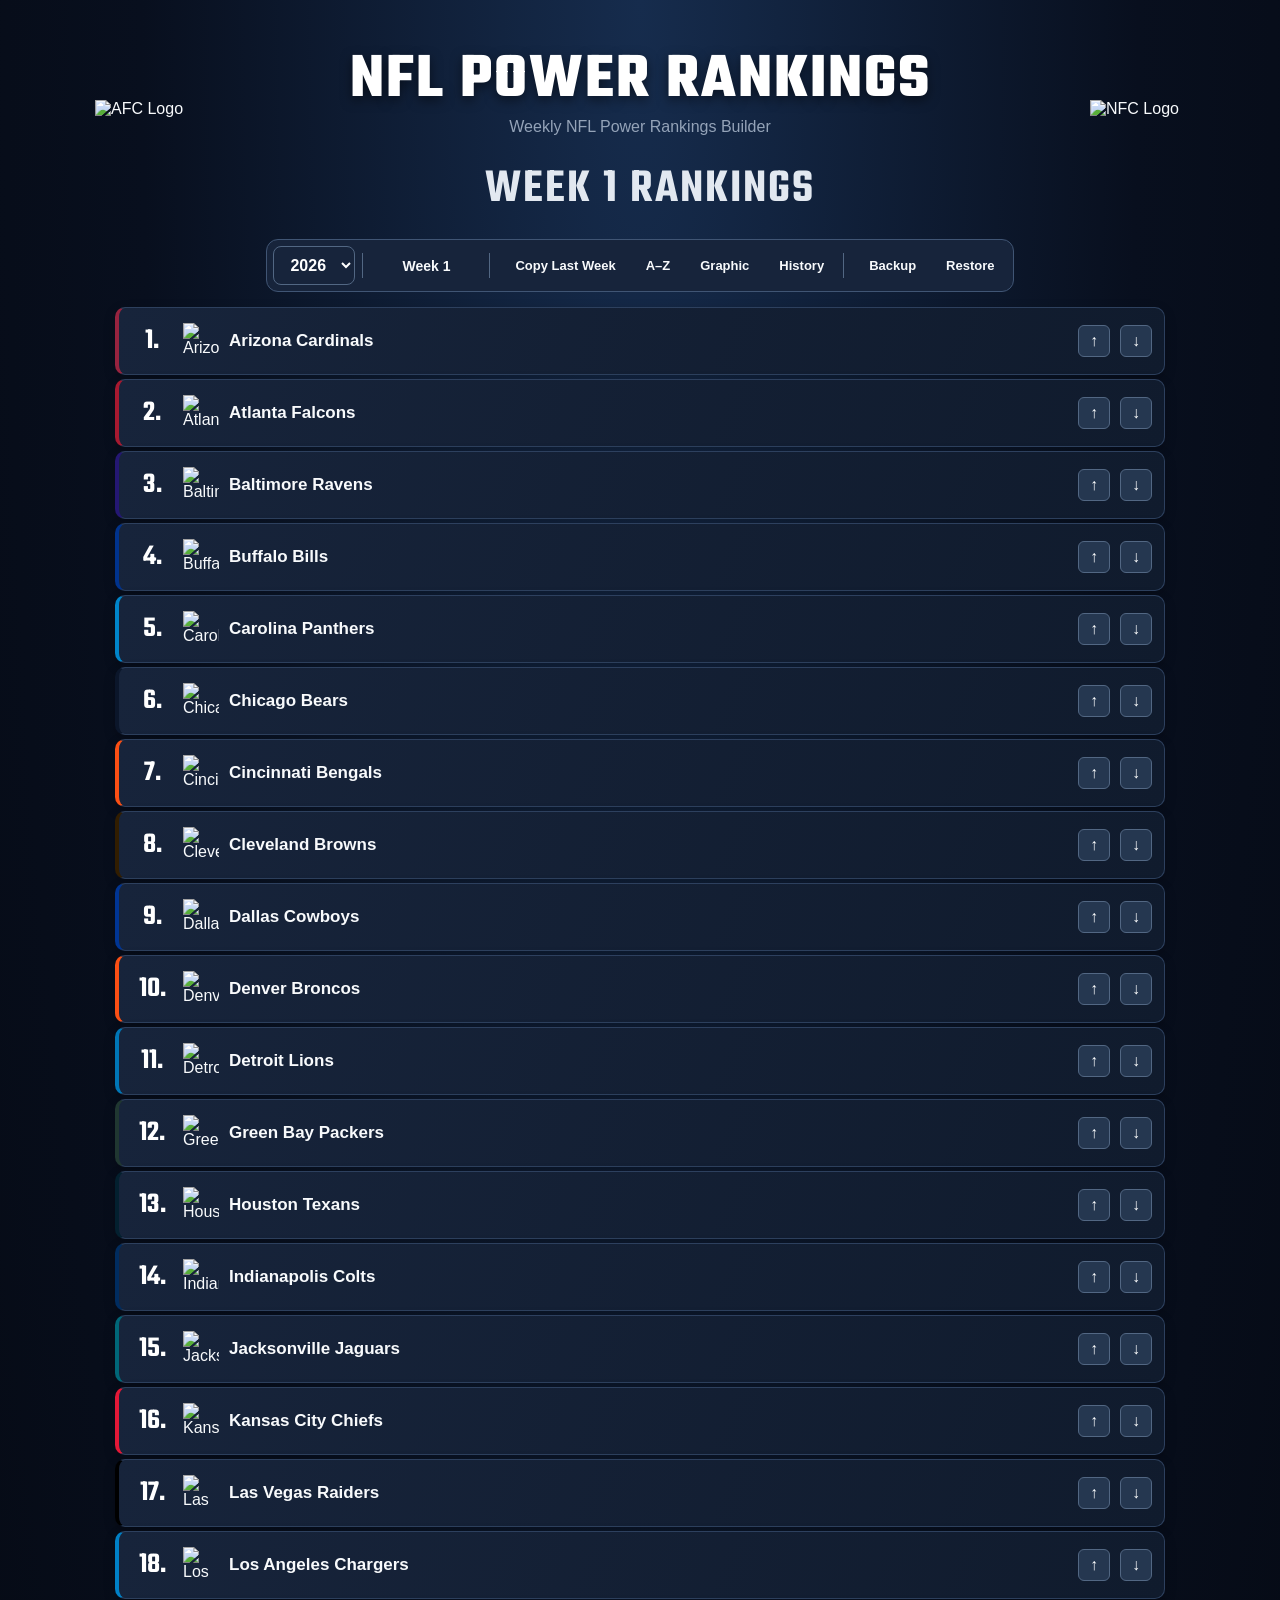
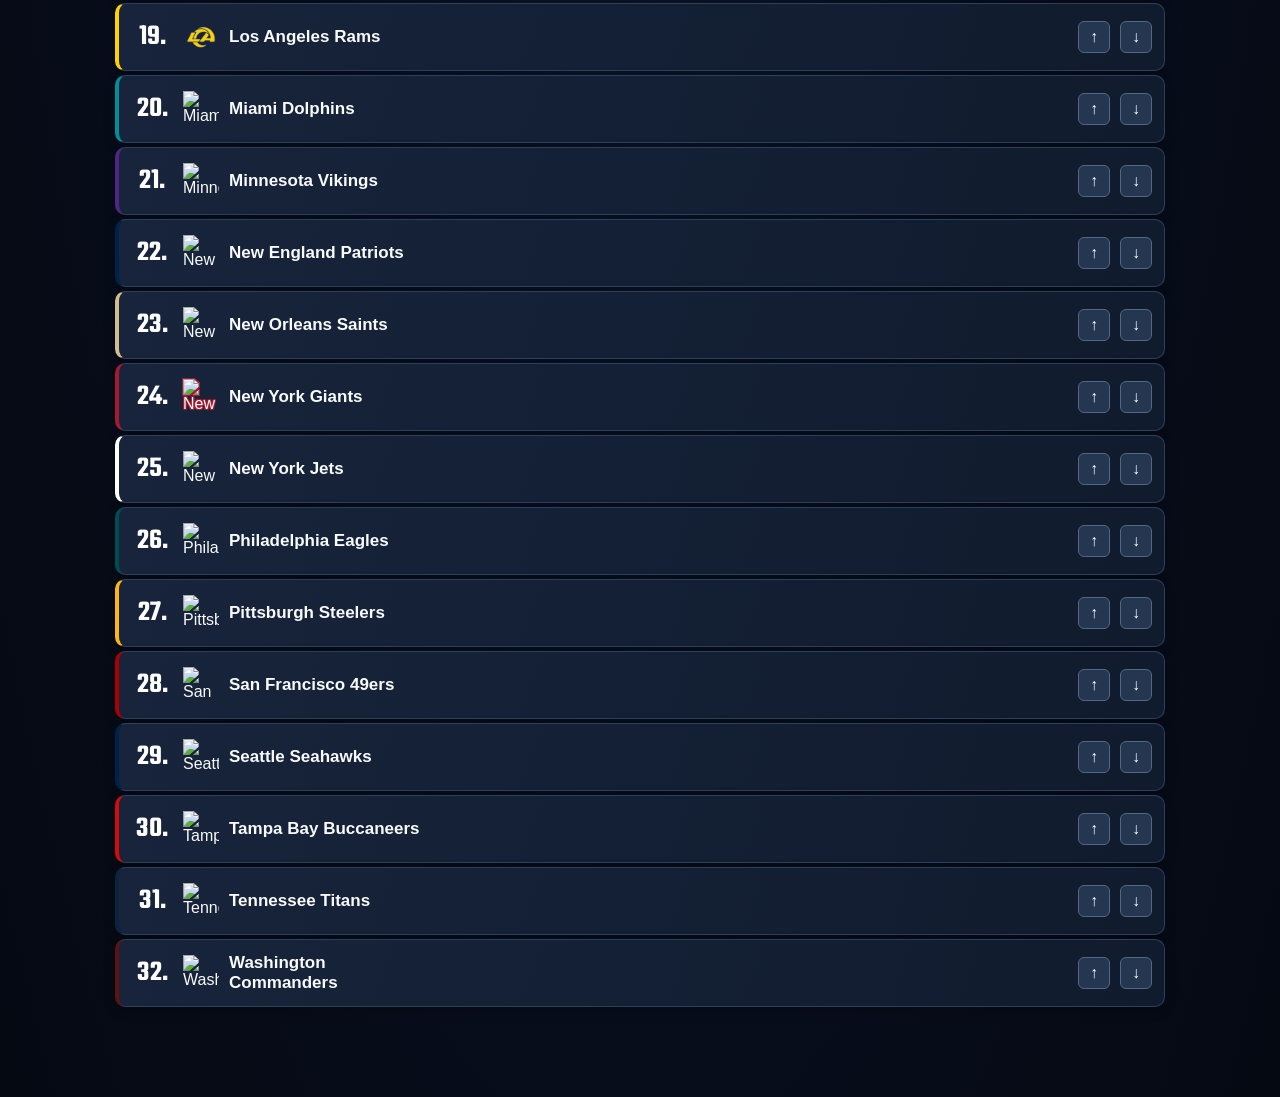
==== commit 11231bfd: "Add files via upload" ====
--- a/index.html
+++ b/index.html
@@ -66,6 +66,8 @@
     <button onclick="previousWeek()" title="Previous Week">
         <i data-lucide="chevron-left"></i>
     </button>
+
+    <span id="weekNavLabel">Week 1</span>
 
     <button onclick="nextWeek()" title="Next Week">
         <i data-lucide="chevron-right"></i>
@@ -288,6 +290,11 @@
 
 
 function displayRankings() {
+
+
+document.getElementById("weekNavLabel").textContent =
+    "Week " + currentWeek;
+
     let rankingsDiv = document.getElementById("rankings");
     rankingsDiv.innerHTML = "";
 
@@ -1042,9 +1049,13 @@
     
 updateAllWeeks();
 
+
 teams = JSON.parse(
-    localStorage.getItem("rankings_week_" + currentWeek)
+    localStorage.getItem(
+        "rankings_" + currentSeason + "_week_" + currentWeek
+    )
 ) || [...defaultTeams];
+
 
 function getContrastTextColor(hexColor) {
     hexColor = hexColor.replace("#", "");
@@ -1230,6 +1241,35 @@
                     cursor: wait;
                 }
 
+
+/* iPhone Save Image button */
+#shareButton {
+    display: none;
+    background: linear-gradient(135deg, #243b60, #14243e);
+    color: #ffffff;
+    border: 1px solid #6484b4;
+    border-radius: 10px;
+    padding: 13px 28px;
+    font-family: Arial, sans-serif;
+    font-size: 16px;
+    font-weight: 700;
+    letter-spacing: 0.3px;
+    box-shadow: 0 4px 12px rgba(0, 0, 0, 0.35);
+    cursor: pointer;
+    transition: background 0.2s, box-shadow 0.2s;
+}
+
+#shareButton:not(:disabled):active {
+    background: #345681;
+    box-shadow: 0 2px 6px rgba(0, 0, 0, 0.3);
+}
+
+#shareButton:disabled {
+    opacity: 0.5;
+    cursor: wait;
+}
+
+
                 /* RESPONSIVE PREVIEW WRAPPER */
 
                 .preview-wrapper {
@@ -1464,10 +1504,19 @@
 
         <body>
 
-            <div class="download-controls">
+            <div class="download-controls">               
+                
                 <button id="downloadButton" onclick="downloadGraphic()">
                     Download PNG
                 </button>
+
+                <button id="shareButton"
+                        onclick="shareGraphic()"
+                        style="display: none;"
+                        disabled>
+                    Save Image
+                </button>
+
             </div>
 
             <div class="preview-wrapper" id="previewWrapper">
@@ -1528,6 +1577,40 @@
 
                 window.addEventListener("resize", resizePreview);
                 resizePreview();
+
+
+const isIOS = /iPhone|iPad|iPod/.test(navigator.userAgent);
+
+if (isIOS) {
+    document.getElementById("downloadButton").style.display = "none";
+    document.getElementById("shareButton").style.display = "inline-block";
+    document.getElementById("shareButton").textContent = "Preparing Image...";
+
+    // Prepare the image when the graphic opens.
+    downloadGraphic();
+}
+
+
+let preparedGraphicFile = null;
+
+function shareGraphic() {
+    if (!preparedGraphicFile) return;
+
+    if (navigator.canShare?.({ files: [preparedGraphicFile] })) {
+        navigator.share({ files: [preparedGraphicFile] })
+            .catch(error => {
+                if (error.name !== "AbortError") {
+                    alert("Could not open the Share Sheet.");
+                }
+            });
+    } else {
+        alert("Sharing isn't available in this browser.");
+    }
+}
+
+
+
+
 
                 async function downloadGraphic() {
                     const button = document.getElementById("downloadButton");
@@ -1586,7 +1669,30 @@
                             const link = document.createElement("a");
                             link.download =
                                 "NFL-Power-Rankings-Week-${currentWeek}.png";
+                            
                             link.href = canvas.toDataURL("image/png");
+
+                            if (/iPhone|iPad|iPod/.test(navigator.userAgent)) {
+                                const blob = await new Promise(resolve =>
+                                    canvas.toBlob(resolve, "image/png")
+                                );
+
+                                if (!blob) {
+                                    throw new Error("Could not prepare the PNG.");
+                                }
+
+                                preparedGraphicFile = new File(
+                                    [blob],
+                                    "NFL-Power-Rankings-Week-${currentWeek}.png",
+                                    { type: "image/png" }
+                                );
+                                document.getElementById("shareButton").disabled = false;
+                                document.getElementById("shareButton").textContent = "Save Image";
+                                document.getElementById("shareButton").style.display = "inline-block";
+                                link.remove();
+                                return;
+}
+
 
                             document.body.appendChild(link);
                             link.click();
--- a/style.css
+++ b/style.css
@@ -1007,36 +1007,23 @@
 
 
 
+
+#weekNavLabel {
+    color: #f8fafc;
+    font-size: 14px;
+    font-weight: 700;
+    white-space: nowrap;
+    padding: 0 8px;
+    flex-shrink: 0;
+}
+
 @media (max-width: 600px) {
-
-    /* Reduce space above the title */
-    .site-header {
-        margin-top: 5px;
-    }
-
-    /* Reduce space between title and subtitle */
-    .site-header .header-text p {
-        margin-top: 2px;
-    }
-
-    /* Bring week heading closer to subtitle */
-    .season-week-header {
-        margin-top: 0;
-        margin-bottom: 4px;
-    }
-
-    #weekTitle,
-    .season-week-header #weekTitle {
-        margin-top: 0;
-        margin-bottom: 0;
-    }
-
-    /* Bring toolbar closer to week heading */
-    .controls-container {
-        margin-top: 4px;
-        margin-bottom: 10px;
-    }
-}
-
-
-
+    #weekNavLabel {
+        font-size: 12px;
+        padding: 0 3px;
+    }
+}
+
+
+
+
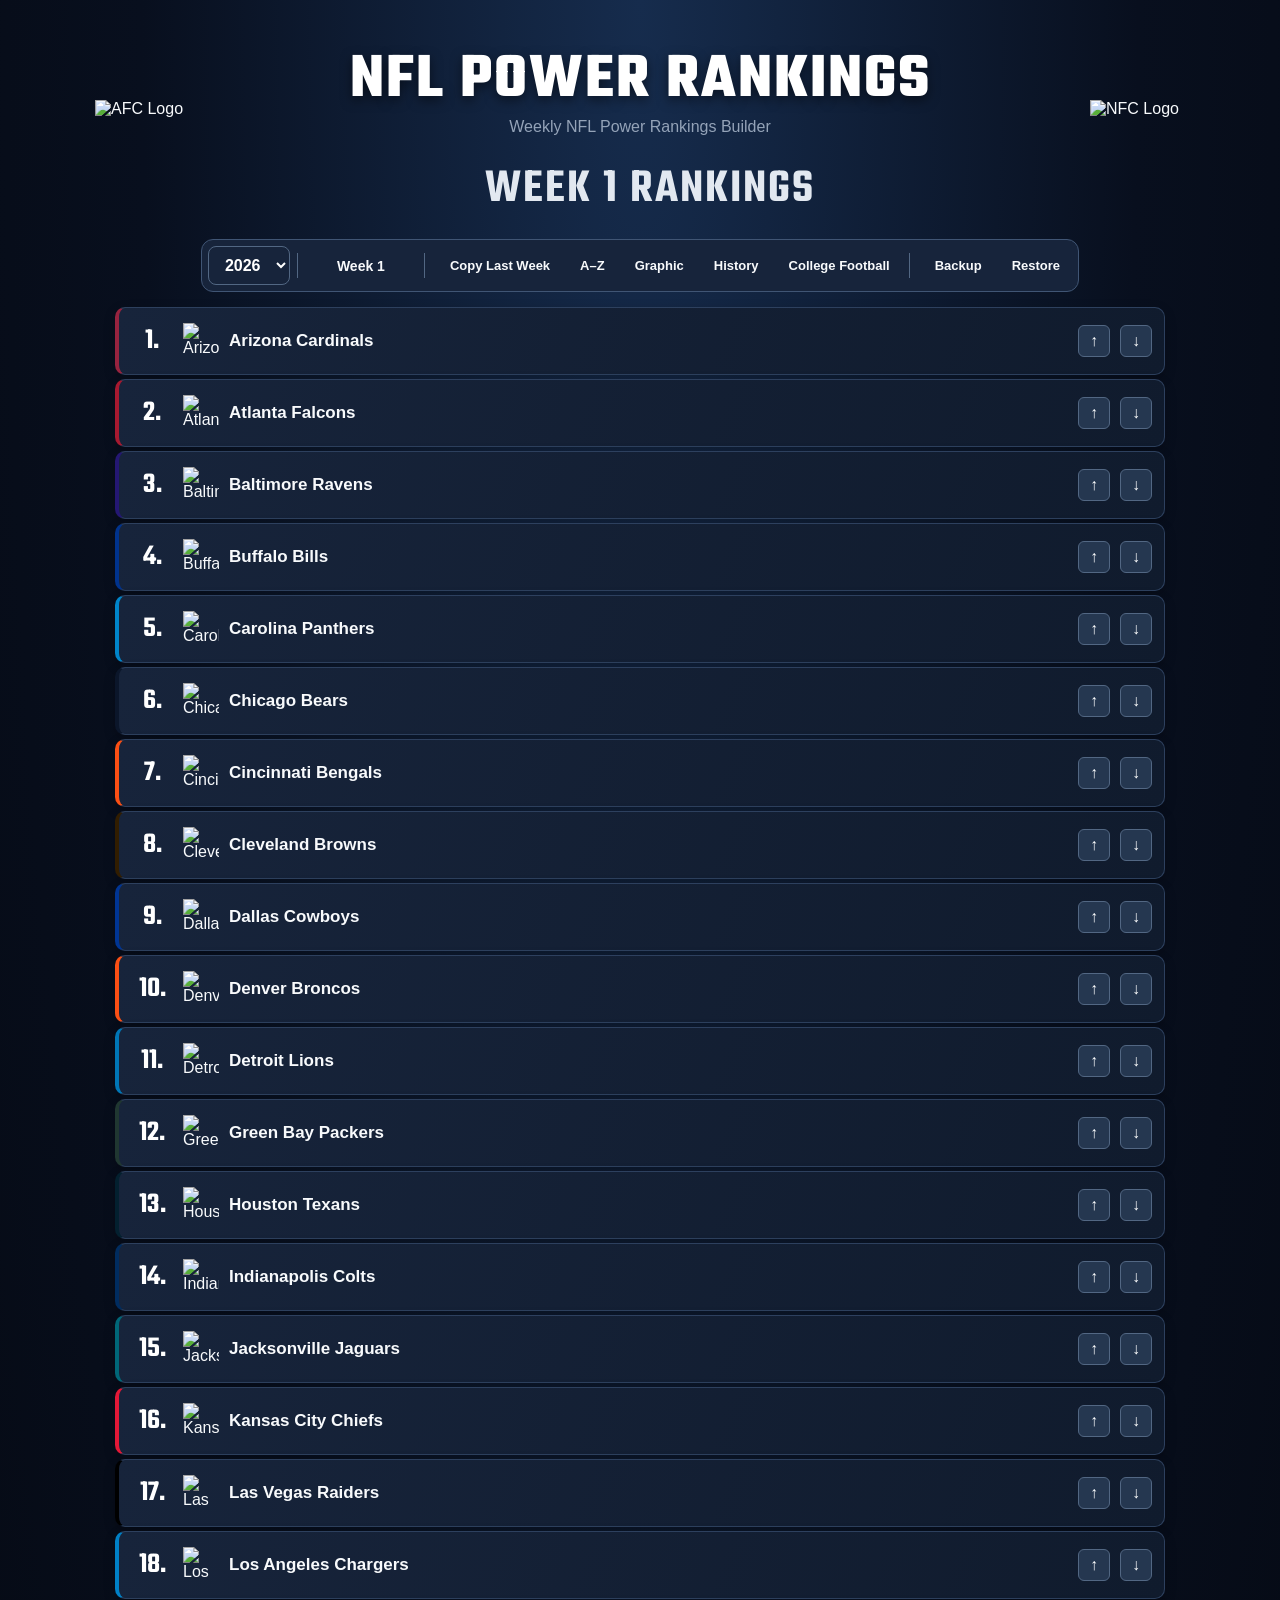
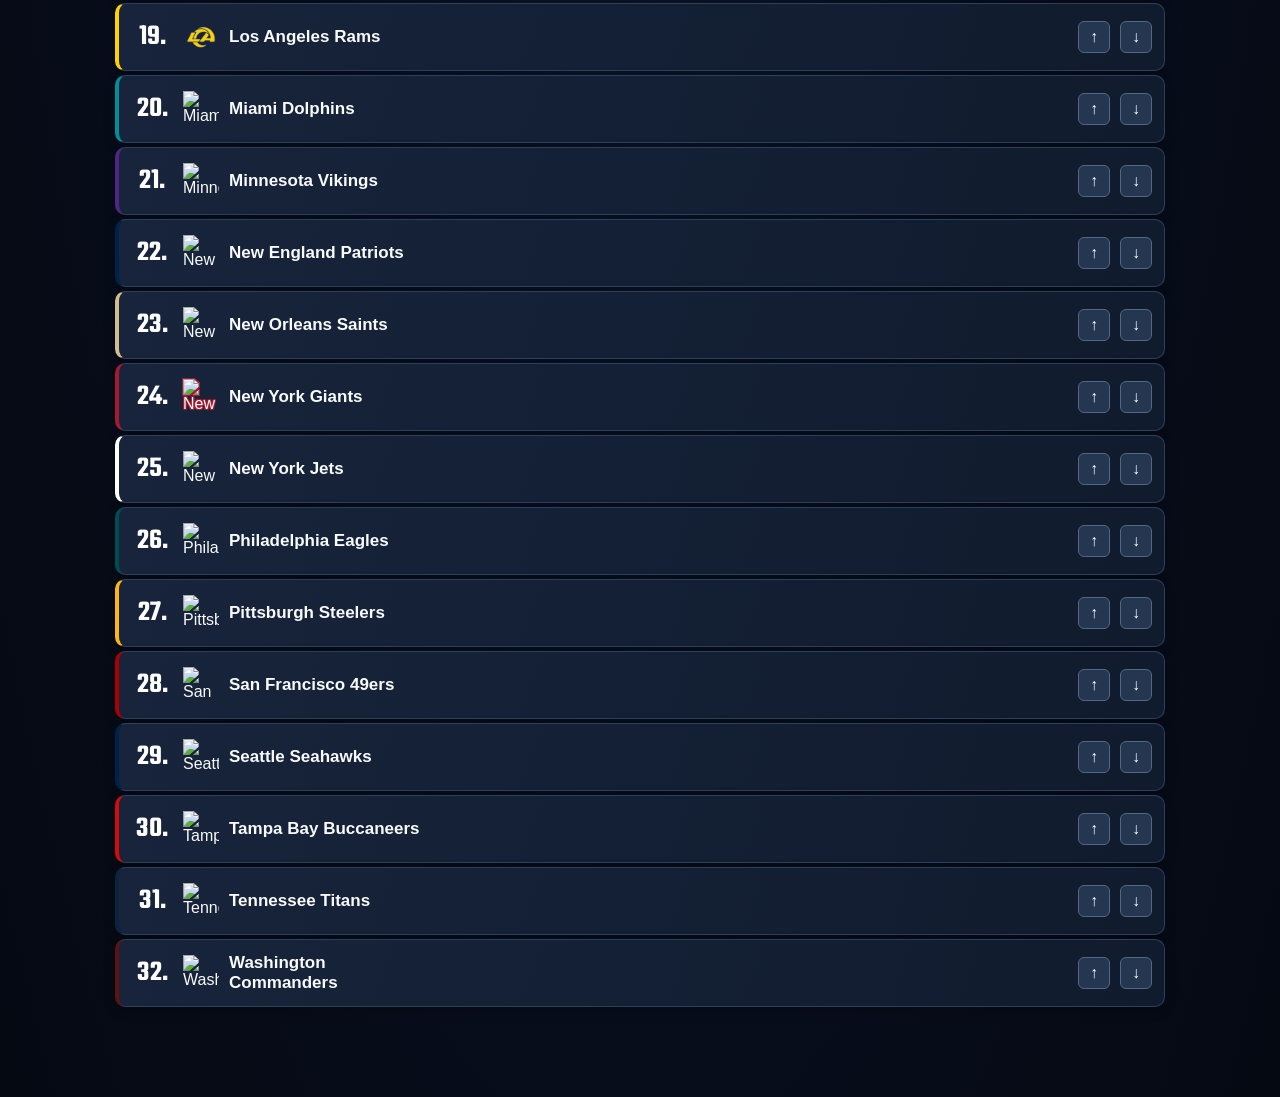
==== commit 57745722: "Add files via upload" ====
--- a/index.html
+++ b/index.html
@@ -96,6 +96,14 @@
     <i data-lucide="chart-no-axes-combined"></i>
     History
 </button>
+
+
+<button onclick="window.location.href='college.html'"
+        title="College Football Power Rankings">
+    <i data-lucide="graduation-cap"></i>
+    College Football
+</button>
+
 
 
     <span class="toolbar-divider"></span>
